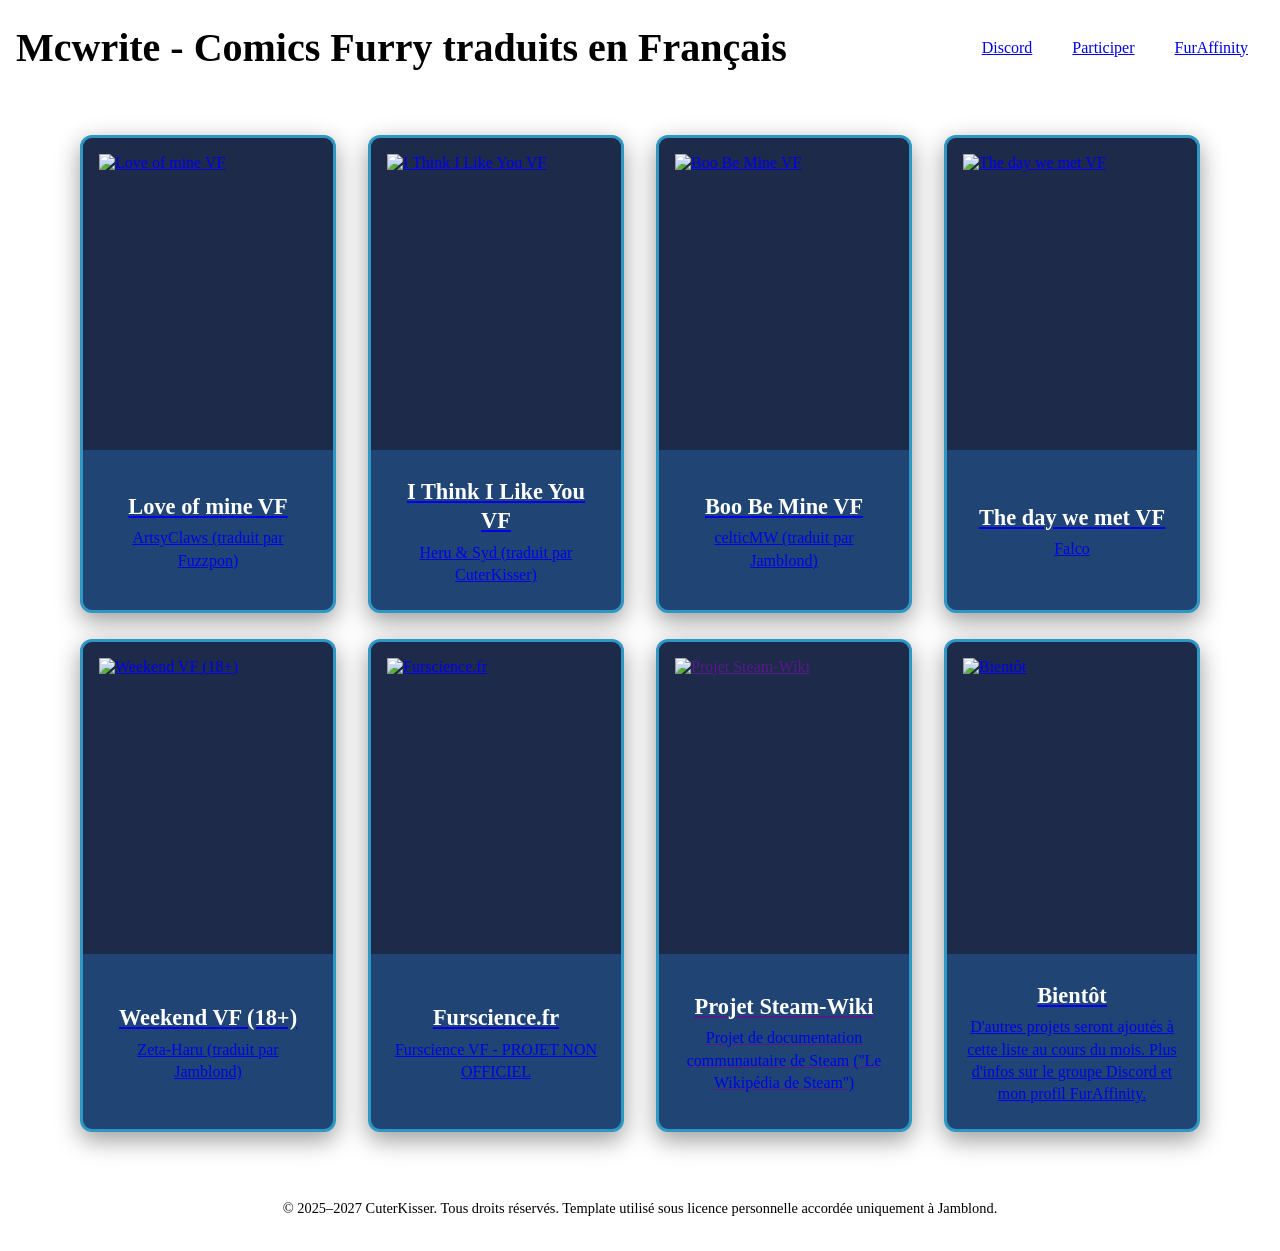
==== index.html @ 2413d878 "Create index.html" ====
<!DOCTYPE html>
<html lang="fr">
<head>
  <meta charset="UTF-8">
  <meta name="viewport" content="width=device-width, initial-scale=1.0">
  <title>PawToon - Comics Furry en Français</title>
  <meta name="description" content="Comics Furry Anglais traduits en Français par la communauté. https://pawtoon.fr">

  <link href="https://fonts.googleapis.com/css2?family=Quicksand:wght@300;400;500;600;700;800&display=swap" rel="stylesheet">
  <link rel="stylesheet" href="base.css" />
  <link rel="stylesheet" href="theme-neon.css" />
  <link rel="icon" type="image/x-icon" href="favicon.ico">

  <style>
    /* === STICKY FOOTER === */
    html, body {
      height: 100%;
      margin: 0;
    }

    body {
      display: flex;
      flex-direction: column;
      min-height: 100vh;
    }

    main {
      flex: 1;
    }

    /* === HEADER RESPONSIVE === */
    header {
      width: 100%;
      box-sizing: border-box;
    }

    .header-inner {
      display: flex;
      flex-wrap: wrap;
      align-items: center;
      justify-content: space-between;
      padding: 1rem;
      gap: 1rem;
    }

    .brand h1 {
      margin: 0;
      font-size: clamp(1.5rem, 4vw, 2.5rem);
    }

    nav {
      display: flex;
      flex-wrap: wrap;
      gap: 0.5rem;
      justify-content: flex-end;
    }

    nav a {
      padding: 0.6rem 1rem;
      font-size: clamp(0.9rem, 2vw, 1rem);
      min-height: 44px;
      display: flex;
      align-items: center;
    }

    /* === GRID LAYOUT - MOBILE FIRST === */
    .comics-grid {
      display: grid;
      grid-template-columns: 1fr;
      gap: clamp(1rem, 4vw, 2rem);
      padding: clamp(1.5rem, 5vw, 2.5rem);
      max-width: 1200px;
      margin: 0 auto;
      width: 100%;
      box-sizing: border-box;
    }

    /* === COMIC CARD RESPONSIVE === */
    .comic-card {
      background: #2a5a9b;
      border: 3px solid rgba(56,243,255,.4);
      border-radius: 12px;
      overflow: hidden;
      cursor: pointer;
      transition: all .3s ease;
      box-shadow: 0 8px 25px rgba(0,0,0,.4);
      display: flex;
      flex-direction: column;
      height: 100%;
    }

    .comic-card:hover {
      transform: translateY(-10px);
      border-color: var(--c-pink);
      box-shadow: 0 0 30px rgba(255,101,247,.4);
    }

    .comic-card:active {
      transform: translateY(-5px);
    }

    .comic-card img {
      width: 100%;
      aspect-ratio: 1 / 1.12;
      object-fit: contain;
      background: #1e2a4a;
      display: block;
      padding: clamp(0.75rem, 2vw, 1rem);
    }

    .comic-info {
      padding: clamp(0.75rem, 2vw, 1.25rem);
      text-align: center;
      background: rgba(0,0,0,.25);
      flex-grow: 1;
      display: flex;
      flex-direction: column;
      justify-content: center;
    }

    .comic-title {
      font-size: clamp(1.1rem, 2.5vw, 1.4rem);
      font-weight: 700;
      margin: 0.25rem 0 0.4rem;
      color: #fff;
      line-height: 1.3;
    }

    .comic-subtitle {
      font-size: clamp(0.85rem, 2vw, 1rem);
      color: var(--c-pink);
      opacity: 0.95;
      line-height: 1.4;
    }

    /* === FOOTER RESPONSIVE === */
    footer {
      width: 100%;
      box-sizing: border-box;
      padding: clamp(1rem, 3vw, 2rem);
      text-align: center;
    }

    footer small {
      font-size: clamp(0.75rem, 1.5vw, 0.9rem);
      line-height: 1.5;
    }

    /* === TABLET BREAKPOINT (600px) === */
    @media (min-width: 600px) {
      .comics-grid {
        grid-template-columns: repeat(2, 1fr);
      }
    }

    /* === TABLET BREAKPOINT (768px) === */
    @media (min-width: 768px) {
      .comics-grid {
        grid-template-columns: repeat(3, 1fr);
      }

      nav {
        width: auto;
        justify-content: flex-end;
      }

      .header-inner {
        flex-direction: row;
        align-items: center;
      }
    }

    /* === DESKTOP BREAKPOINT (1024px) === */
    @media (min-width: 1024px) {
      .comics-grid {
        grid-template-columns: repeat(4, 1fr);
      }
    }
  </style>
</head>
<body>

  <header>
    <div class="header-inner">
      <div class="brand">
        <h1>Mcwrite - Comics Furry traduits en Français</h1>
      </div>
      <nav>
        <a href="https://discord.gg/QubjngQPgf" target="_blank">Discord</a><a href="https://t.me/Jamblondletaidum" target="_blank">Participer</a><a href="https://www.furaffinity.net/controls/journal/" target="_blank">FurAffinity</a>
      </nav>
    </div>
  </header>

  <main>
    <div class="comics-grid" id="comics-grid"></div>
  </main>

  <footer><small>© 2025–2027 CuterKisser. Tous droits réservés. Template utilisé sous licence personnelle accordée uniquement à Jamblond.</small></footer>

  <script>
        const otherComics = [
      {
        title: "Love of mine VF",
        subtitle: "ArtsyClaws (traduit par Fuzzpon)",
        image: "loveofmine.png",
        url: "https://jamblond.mcwrite.net/Love of mine VF"
      },
      {
        title: "I Think I Like You VF",
        subtitle: "Heru & Syd (traduit par CuterKisser)",
        image: "itily-cover-1.webp",
        url: "https://ithinkilikeyou.fr/"
      },
      {
        title: "Boo Be Mine VF",
        subtitle: "celticMW (traduit par Jamblond)",
        image: "icon.png",
        url: "https://boobemine.fr/"
      },
/*      {
        title: "The Angel in the Forest VF",
        subtitle: "Yinller",
        image: "Angel-forest-cover.jpg",
        url: "https://jamblond.mcwrite.net/The Angel in the Forest VF"
      },
      {
        title: "Duncan and Eddie VF",
        subtitle: "doginacafe",
        image: "DnE-cover.png",
        url: "https://jamblond.mcwrite.net/Duncan and Eddie VF"
      },
      {
        title: "I Do My Bully's Homework VF",
        subtitle: "Smiles *OLD*",
        image: "bully.png",
        url: "https://jamblond.mcwrite.net/I Do My Bully's Homework VF"
      },
      {
        title: "Milaverus VF (18+)",
        subtitle: "Pakopop",
        image: "mill.png",
        url: "https://jamblond.mcwrite.net/Milaverus VF"
      },
      {
        title: "Blades of furry VF",
        subtitle: "Deya Muniz",
        image: "blades.png",
        url: "https://jamblond.mcwrite.net/Blades of Furry VF"
      }, */
      {
        title: "The day we met VF",
        subtitle: "Falco",
        image: "day.png",
        url: "https://jamblond.mcwrite.net/The day we met VF"
      },
      {
        title: "Weekend VF (18+)",
        subtitle: "Zeta-Haru (traduit par Jamblond)",
        image: "weekend-cover.png",
        url: "https://jamblond.mcwrite.net/Weekend VF"
      },
      {
        title: "Furscience.fr",
        subtitle: "Furscience VF - PROJET NON OFFICIEL",
        image: "icon-website.webp",
        url: "Furscience.fr"
      },
      /* {
        title: "Wikipédia",
        subtitle: "Articles Wikipédia Anglais traduis en Français et inversement",
        image: "wikipedia.png",
        url: "https://en.wikipedia.org/wiki/User:Jamblond"
      },
      {
        title: "Projets Open-sources/GNU/Linux",
        subtitle: "Projets Open-sources et documentations auxquels je contribue en les traduisant en Français ou en Anglais",
        image: "linux.png",
        url: "https://github.com/jamblond/"
      }, */
      {
        title: "Projet Steam-Wiki",
        subtitle: "Projet de documentation communautaire de Steam (''Le Wikipédia de Steam'')",
        image: "Steam-wiki.png",
        url: ""
      },
      {
        title: "Bientôt",
        subtitle: "D'autres projets seront ajoutés à cette liste au cours du mois. Plus d'infos sur le groupe Discord et mon profil FurAffinity.",
        image: "work-in-progress.png",
        url: "https://www.furaffinity.net/user/jamblond"
      }      
    ];

    const grid = document.getElementById('comics-grid');

    otherComics.forEach(comic => {
      const card = document.createElement('a');
      card.href = comic.url;
      card.target = comic.url.startsWith('http') ? "_blank" : "_self";
      card.className = "comic-card";

      card.innerHTML = `
        <img src="${comic.image}" alt="${comic.title}" loading="lazy" class="responsive">
        <div class="comic-info">
          <div class="comic-title">${comic.title}</div>
          <div class="comic-subtitle">${comic.subtitle}</div>
        </div>
      `;

      grid.appendChild(card);
    });
  </script>
</body>
</html>
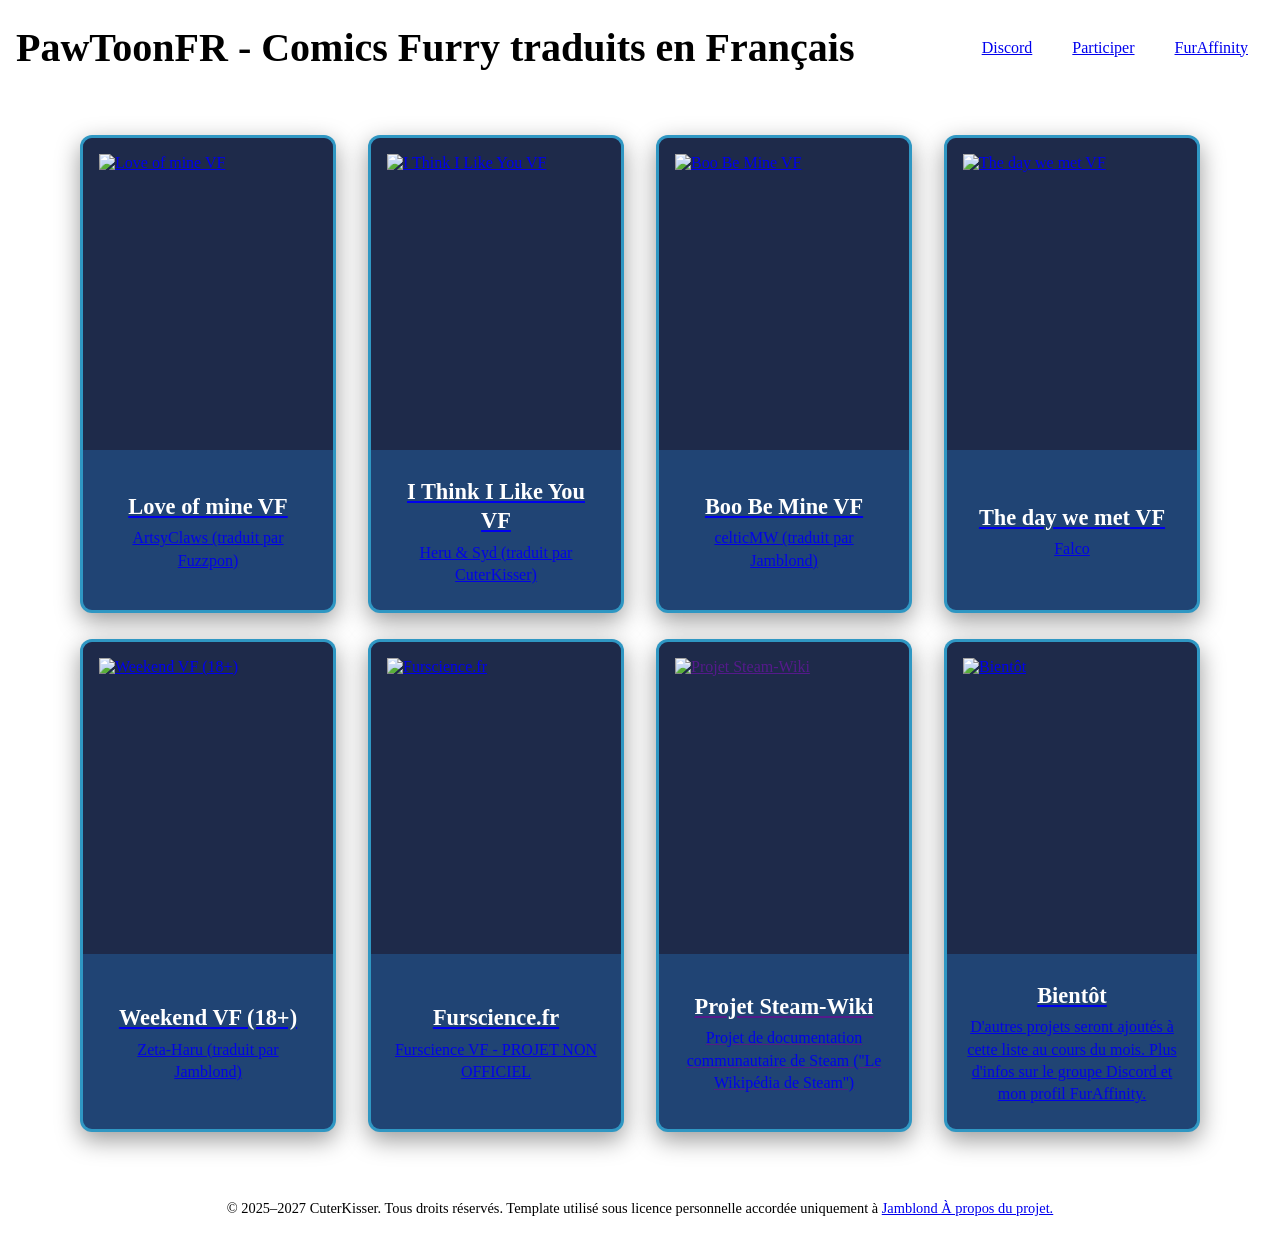
==== commit 6e3ddf3d: "Update index.html" ====
--- a/index.html
+++ b/index.html
@@ -183,7 +183,7 @@
   <header>
     <div class="header-inner">
       <div class="brand">
-        <h1>Mcwrite - Comics Furry traduits en Français</h1>
+        <h1>PawToonFR - Comics Furry traduits en Français</h1>
       </div>
       <nav>
         <a href="https://discord.gg/QubjngQPgf" target="_blank">Discord</a><a href="https://t.me/Jamblondletaidum" target="_blank">Participer</a><a href="https://www.furaffinity.net/controls/journal/" target="_blank">FurAffinity</a>
@@ -195,7 +195,7 @@
     <div class="comics-grid" id="comics-grid"></div>
   </main>
 
-  <footer><small>© 2025–2027 CuterKisser. Tous droits réservés. Template utilisé sous licence personnelle accordée uniquement à Jamblond.</small></footer>
+  <footer><small>© 2025–2027 CuterKisser. Tous droits réservés. Template utilisé sous licence personnelle accordée uniquement à <a href="about.html">Jamblond À propos du projet.</a></small></footer>
 
   <script>
         const otherComics = [
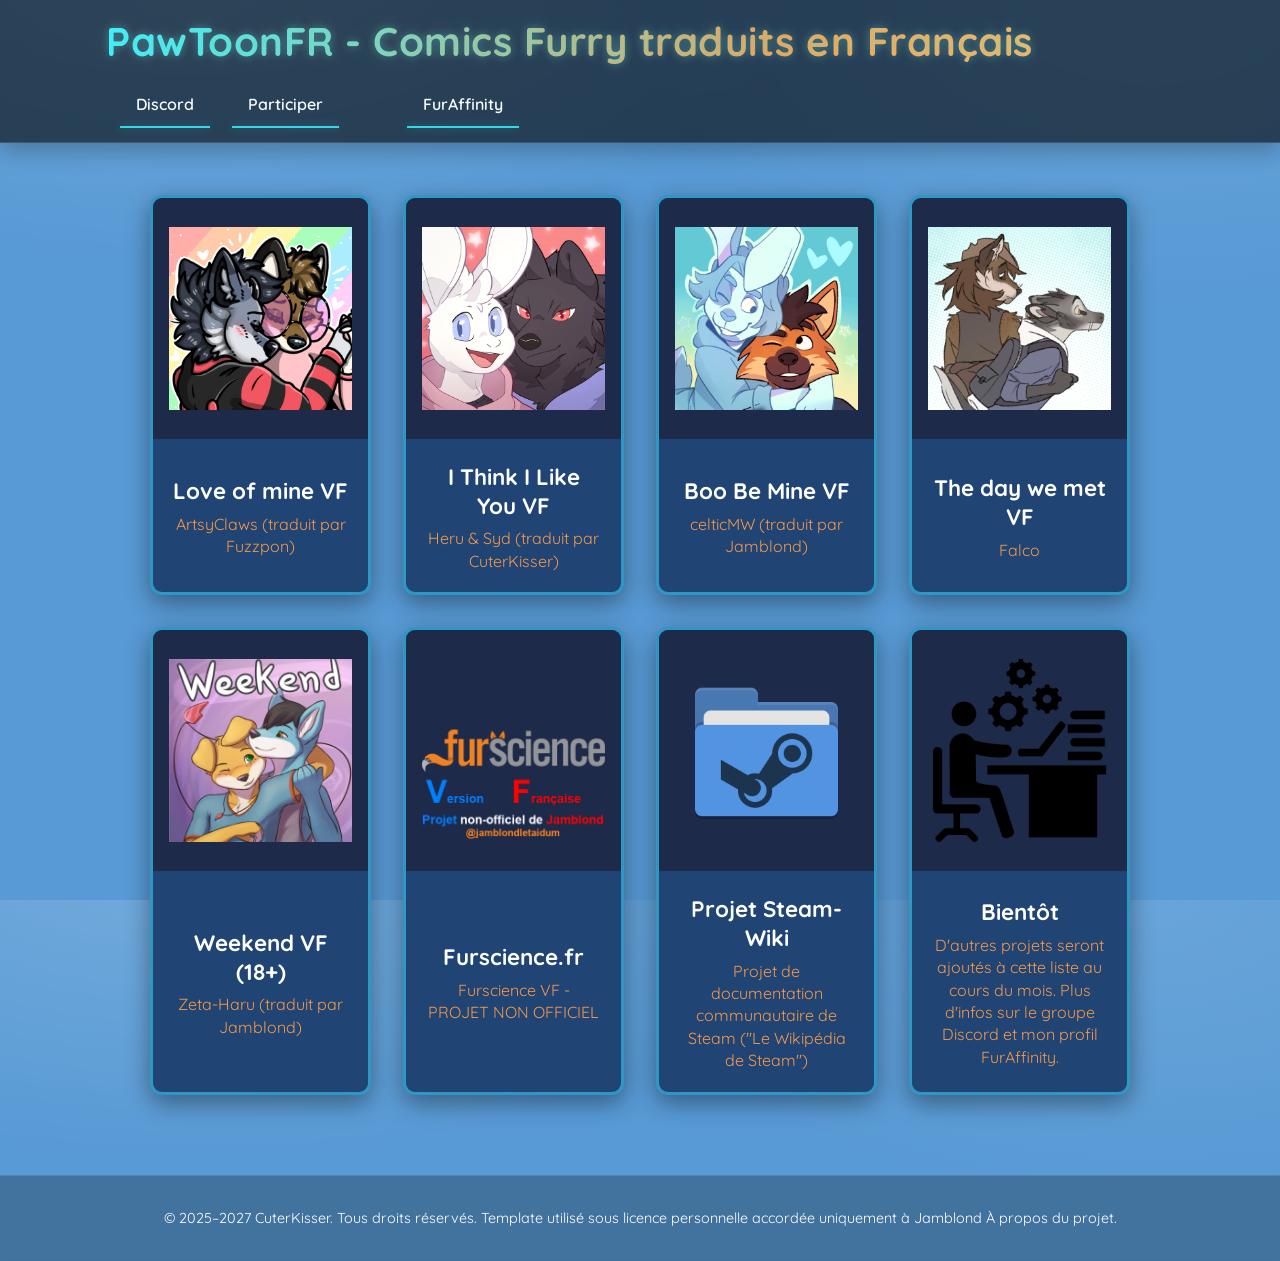
==== commit ac5c9a87: "Update index.html" ====
--- a/index.html
+++ b/index.html
@@ -203,7 +203,7 @@
         title: "Love of mine VF",
         subtitle: "ArtsyClaws (traduit par Fuzzpon)",
         image: "loveofmine.png",
-        url: "https://jamblond.mcwrite.net/Love of mine VF"
+        url: "https://pawtoon.fr/Love of mine VF"
       },
       {
         title: "I Think I Like You VF",
@@ -221,43 +221,43 @@
         title: "The Angel in the Forest VF",
         subtitle: "Yinller",
         image: "Angel-forest-cover.jpg",
-        url: "https://jamblond.mcwrite.net/The Angel in the Forest VF"
+        url: "https://pawtoon.fr/The Angel in the Forest VF"
       },
       {
         title: "Duncan and Eddie VF",
         subtitle: "doginacafe",
         image: "DnE-cover.png",
-        url: "https://jamblond.mcwrite.net/Duncan and Eddie VF"
+        url: "https://pawtoon.fr/Duncan and Eddie VF"
       },
       {
         title: "I Do My Bully's Homework VF",
         subtitle: "Smiles *OLD*",
         image: "bully.png",
-        url: "https://jamblond.mcwrite.net/I Do My Bully's Homework VF"
+        url: "https://pawtoon.fr/I Do My Bully's Homework VF"
       },
       {
         title: "Milaverus VF (18+)",
         subtitle: "Pakopop",
         image: "mill.png",
-        url: "https://jamblond.mcwrite.net/Milaverus VF"
+        url: "https://pawtoon.fr/Milaverus VF"
       },
       {
         title: "Blades of furry VF",
         subtitle: "Deya Muniz",
         image: "blades.png",
-        url: "https://jamblond.mcwrite.net/Blades of Furry VF"
+        url: "https://pawtoon.fr/Blades of Furry VF"
       }, */
       {
         title: "The day we met VF",
         subtitle: "Falco",
         image: "day.png",
-        url: "https://jamblond.mcwrite.net/The day we met VF"
+        url: "https://pawtoon.fr/The day we met VF"
       },
       {
         title: "Weekend VF (18+)",
         subtitle: "Zeta-Haru (traduit par Jamblond)",
         image: "weekend-cover.png",
-        url: "https://jamblond.mcwrite.net/Weekend VF"
+        url: "https://pawtoon.fr/Weekend VF"
       },
       {
         title: "Furscience.fr",
--- a/base.css
+++ b/base.css
@@ -0,0 +1,397 @@
+:root {
+  --line-soft: rgba(255,255,255,.12);
+  --shadow: 0 8px 22px rgba(0,0,0,.25);
+  --card-radius: 0px;
+  --grid-cols:7;
+  --title-shift:4s;
+  --title-flicker:7s;
+  --blink-duration:.16s;
+  --blink-episode-count:2;
+  --epbtn-blink-duration:.65s;
+}
+
+* {
+  box-sizing: border-box;
+}
+
+body {
+  margin: 0;
+  font-family: 'Quicksand', sans-serif;
+  color: var(--text);
+  overflow-x: hidden;
+  background:
+    radial-gradient(1200px 600px at 15% -8%, rgba(255,255,255,.18), transparent 55%),
+    radial-gradient(900px 500px at 90% 0%, rgba(255,255,255,.10), transparent 60%),
+    var(--bg);
+}
+
+a {
+  text-decoration: none;
+  color: inherit;
+}
+
+/* HEADER */
+header {
+  position: sticky;
+  top: 0;
+  z-index: 100;
+  background: rgba(0,0,0,.6);
+  backdrop-filter: blur(10px);
+  border-bottom: 1px solid var(--line-soft);
+  box-shadow: var(--shadow);
+}
+
+@media (max-width: 700px) {
+  header {
+    position: relative; /* ne reste plus collé */
+  }
+
+  .header-inner {
+    grid-template-columns: 1fr;
+    text-align: center;
+  }
+
+  nav {
+    justify-self: center;
+    margin-top: 6px;
+  }
+
+}
+
+
+
+.header-inner {
+  max-width: 1100px;
+  margin: 0 auto;
+  padding: 12px 20px 8px;
+  display: grid;
+  grid-template-columns: 1fr auto;
+  grid-template-rows: auto auto;
+  gap: 6px 12px;
+  align-items: center;
+}
+
+.brand h1 {
+  margin: 0;
+  font-size: clamp(22px,3.2vw,36px);
+  font-weight: 700;
+  letter-spacing: .5px;
+  background: linear-gradient(90deg,var(--c-blue),var(--c-pink),var(--c-violet),var(--c-blue));
+  -webkit-background-clip: text;
+  -webkit-text-fill-color: transparent;
+  background-size: 220% 100%;
+  animation: titleShift var(--title-shift) ease-in-out infinite alternate,
+             neonFlicker var(--title-flicker) steps(1,end) infinite;
+}
+
+@keyframes titleShift {
+  0% { background-position: 0% 50%; }
+  100% { background-position: 100% 50%; }
+}
+
+@keyframes neonFlicker {
+  0%,96% { opacity: 1; }
+  96.5% { opacity: .5; }
+  97% { opacity: 1; }
+  97.5% { opacity: .3; }
+  98% { opacity: 1; }
+  99% { opacity: .6; }
+  100% { opacity: 1; }
+}
+
+nav {
+  grid-column: 2/3;
+  grid-row: 1/2;
+  justify-self: end;
+}
+
+nav a {
+  position: relative;
+  margin-left: 14px;
+  padding: 6px 2px;
+  font-weight: 600;
+}
+
+nav a::after {
+  content: "";
+  position: absolute;
+  left: 0;
+  right: 0;
+  bottom: -2px;
+  height: 2px;
+  background: linear-gradient(90deg, var(--c-blue), var(--c-blue));
+  opacity: .85;
+  box-shadow: 0 0 8px rgba(56,243,255,.35);
+  transition: background .3s, box-shadow .3s, opacity .3s;
+}
+
+nav a:hover::after {
+  background: linear-gradient(90deg, var(--c-pink), var(--c-pink));
+  box-shadow: 0 0 10px rgba(255,101,247,.45);
+  opacity: 1;
+}
+
+.subnote {
+  grid-column: 2/3;
+  grid-row: 2/3;
+  justify-self: end;
+  color: #e9f3ff;
+  font-weight: 400;
+  opacity: .95;
+  font-size: .95rem;
+}
+
+.subnote a {
+  color: var(--c-blue);
+  text-shadow: 0 0 6px rgba(56,243,255,.35);
+  transition: color .3s, text-shadow .3s;
+}
+
+.subnote a:hover {
+  color: var(--c-pink);
+  text-shadow: 0 0 10px rgba(255,101,247,.45);
+}
+
+/* MAIN CONTENT */
+main {
+  max-width: 1100px;
+  margin: 12px auto 40px;
+  padding: 0 20px;
+}
+
+.season {
+  margin: 18px 0;
+  border: 1px solid rgba(56,243,255,.28);
+  border-radius: 3px;
+  background: transparent;
+  box-shadow: none;
+  overflow: hidden;
+}
+
+.season.open {
+  background: rgba(0,0,0,.22);
+  box-shadow: 0 4px 18px rgba(0,0,0,.15);
+}
+
+.season-header {
+  display: flex;
+  align-items: center;
+  justify-content: space-between;
+  padding: 10px 12px;
+  cursor: pointer;
+  font-weight: 800;
+}
+
+.season-body {
+  overflow: hidden;
+  max-height: 0;
+  opacity: 0;
+  transition: max-height .45s ease, opacity .35s ease, padding .25s ease;
+  padding: 0 10px 0;
+}
+
+.season.open .season-body {
+  max-height: none;
+  opacity: 1;
+  padding: 10px 10px 12px;
+}
+
+.episodes-grid {
+  display: grid;
+  gap: 12px;
+  grid-template-columns: repeat(var(--grid-cols), 1fr);
+}
+
+@media (max-width:992px) {
+  .episodes-grid { grid-template-columns: repeat(4, 1fr); } /* tablettes */
+}
+
+@media (max-width:768px) {
+  .episodes-grid { grid-template-columns: repeat(3, 1fr); } /* petits écrans */
+}
+
+@media (max-width:520px) {
+  .episodes-grid { grid-template-columns: repeat(2, 1fr); } /* téléphones */
+}
+
+@media (max-width:380px) {
+  .episodes-grid { grid-template-columns: repeat(2, 1fr); } /* très petits écrans */
+}
+
+
+
+.episode-card {
+  background: rgba(0,0,0,.12);
+  border: 1px solid rgba(56,243,255,.28);
+  border-radius: var(--card-radius);
+  overflow: hidden;
+  cursor: pointer;
+  position: relative;
+  box-shadow: var(--glow-blue-soft);
+  transition: transform .22s ease, box-shadow .22s ease, border-color .22s ease;
+  display: flex;
+  flex-direction: column;
+  align-items: center;
+}
+
+.episode-card:hover {
+  transform: translateY(-3px);
+  animation: borderBlink var(--blink-duration) ease-in-out var(--blink-episode-count);
+  border-color: var(--c-pink);
+  box-shadow: 0 0 8px rgba(255,101,247,.22);
+}
+
+.episode-card.active {
+  border-color: var(--c-pink)!important;
+  box-shadow: 0 0 10px rgba(255,101,247,.28);
+}
+
+@keyframes borderBlink {
+  0% { border-color: var(--c-blue); }
+  50% { border-color: var(--c-pink); }
+  100% { border-color: var(--c-blue); }
+}
+
+.ep-number {
+  position: absolute;
+  top: 3px;
+  left: 3px;
+  font-weight: 800;
+  font-size: 1.4rem;
+  letter-spacing: .3px;
+  color: #ffffff;
+  text-shadow: 0 0 10px rgb(0, 0, 0);
+  pointer-events: none;
+  z-index: 30;
+  font-family: 'Quicksand', sans-serif;
+}
+
+.episode-img {
+  width: 100%;
+  height: 132px;
+  object-fit: cover;
+  background: rgba(0,0,0,.15);
+  display: block;
+  border-radius: 0;
+}
+
+.episode-title {
+  padding: 7px 9px;
+  font-weight: 600;
+  font-size: .86rem;
+  text-align: center;
+  color: #fff;
+  text-shadow: 0 0 3px rgba(0,0,0,.25);
+  font-family: 'Quicksand', sans-serif;
+}
+
+#viewer {
+  margin-top: 24px;
+  text-align: center;
+  opacity: 0;
+  transform: translateY(10px);
+  transition: .4s ease;
+}
+
+#viewer.show {
+  opacity: 1;
+  transform: translateY(0);
+}
+
+#viewer img {
+  max-width: 100%;
+  border-radius: 3px;
+  margin-bottom: 16px;
+  opacity: 0;
+  animation: fadeIn .6s ease forwards;
+}
+
+@keyframes fadeIn {
+  from { opacity: 0; }
+  to { opacity: 1; }
+}
+
+.loading, .error-msg {
+  font-weight: 700;
+  margin: 10px 0 18px;
+  font-size: 1rem;
+  background: linear-gradient(90deg,var(--c-blue),var(--c-pink),var(--c-blue));
+  -webkit-background-clip: text;
+  -webkit-text-fill-color: transparent;
+  background-size: 200% 100%;
+  animation: flow 1.4s linear infinite;
+  font-family: 'Quicksand', sans-serif;
+}
+
+.error-msg {
+  animation: flow 2s linear infinite;
+}
+
+@keyframes flow {
+  0% { background-position: 0% 50%; }
+  100% { background-position: 100% 50%; }
+}
+
+.ep-nav {
+  display: flex;
+  gap: 12px;
+  justify-content: center;
+  align-items: center;
+  margin: 10px 0 26px;
+}
+
+.ep-btn {
+  font-family: 'Quicksand', sans-serif;
+  font-weight: 700;
+  border: 2px solid var(--c-blue);
+  background: transparent;
+  color: var(--text);
+  padding: 9px 14px;
+  border-radius: 3px;
+  cursor: pointer;
+  transition: .2s ease;
+}
+
+.ep-btn:hover {
+  border-color: var(--c-pink);
+  box-shadow: 0 0 10px var(--c-pink);
+  color: var(--c-pink);
+}
+
+.ep-btn[disabled] {
+  border-color: rgba(255,255,255,.28)!important;
+  color: rgba(255,255,255,.65);
+  box-shadow: none!important;
+  opacity: .7;
+  cursor: not-allowed;
+  pointer-events: none;
+}
+
+footer {
+  border-top: 1px solid var(--line-soft);
+  background: rgba(0,0,0,.25);
+  backdrop-filter: blur(3px);
+  text-align: center;
+  color: #fff;
+  padding: 22px 16px;
+  font-size: .92rem;
+}
+
+.ep-number,
+.episode-title,
+.episode-card,
+.season-header,
+.loading,
+.error-msg,
+.ep-btn {
+  font-family: 'Quicksand', sans-serif;
+}
+
+nav a:last-child {
+  margin-left: 60px;
+}
+
+.responsive {
+  width: 100%;
+  height: auto;
+}
--- a/theme-neon.css
+++ b/theme-neon.css
@@ -0,0 +1,32 @@
+:root {
+  --bg: #589ad5;
+  --text: #f8fbff;
+  --c-blue: #38f3ff;
+  --c-pink: #ff9d48;
+  --c-violet: #ffd97a;
+  --glow-blue-soft: 0 0 4px rgba(56,243,255,.18);
+}
+
+/* titre principal */
+.brand h1 {
+  text-shadow:
+    0 0 8px rgba(56,243,255,.35),
+    0 0 16px rgba(255, 160, 101, 0.18);
+}
+
+/* liens du header */
+nav a::after {
+  box-shadow: 0 0 8px rgba(56,243,255,.35);
+}
+nav a:hover::after {
+  background: linear-gradient(90deg, var(--c-pink), var(--c-pink));
+  box-shadow: 0 0 10px rgba(255, 175, 101, 0.45);
+  opacity: 1;
+}
+
+/* boutons navigation */
+.ep-btn:hover {
+  border-color: var(--c-pink);
+  box-shadow: 0 0 10px var(--c-pink);
+  color: var(--c-pink);
+}
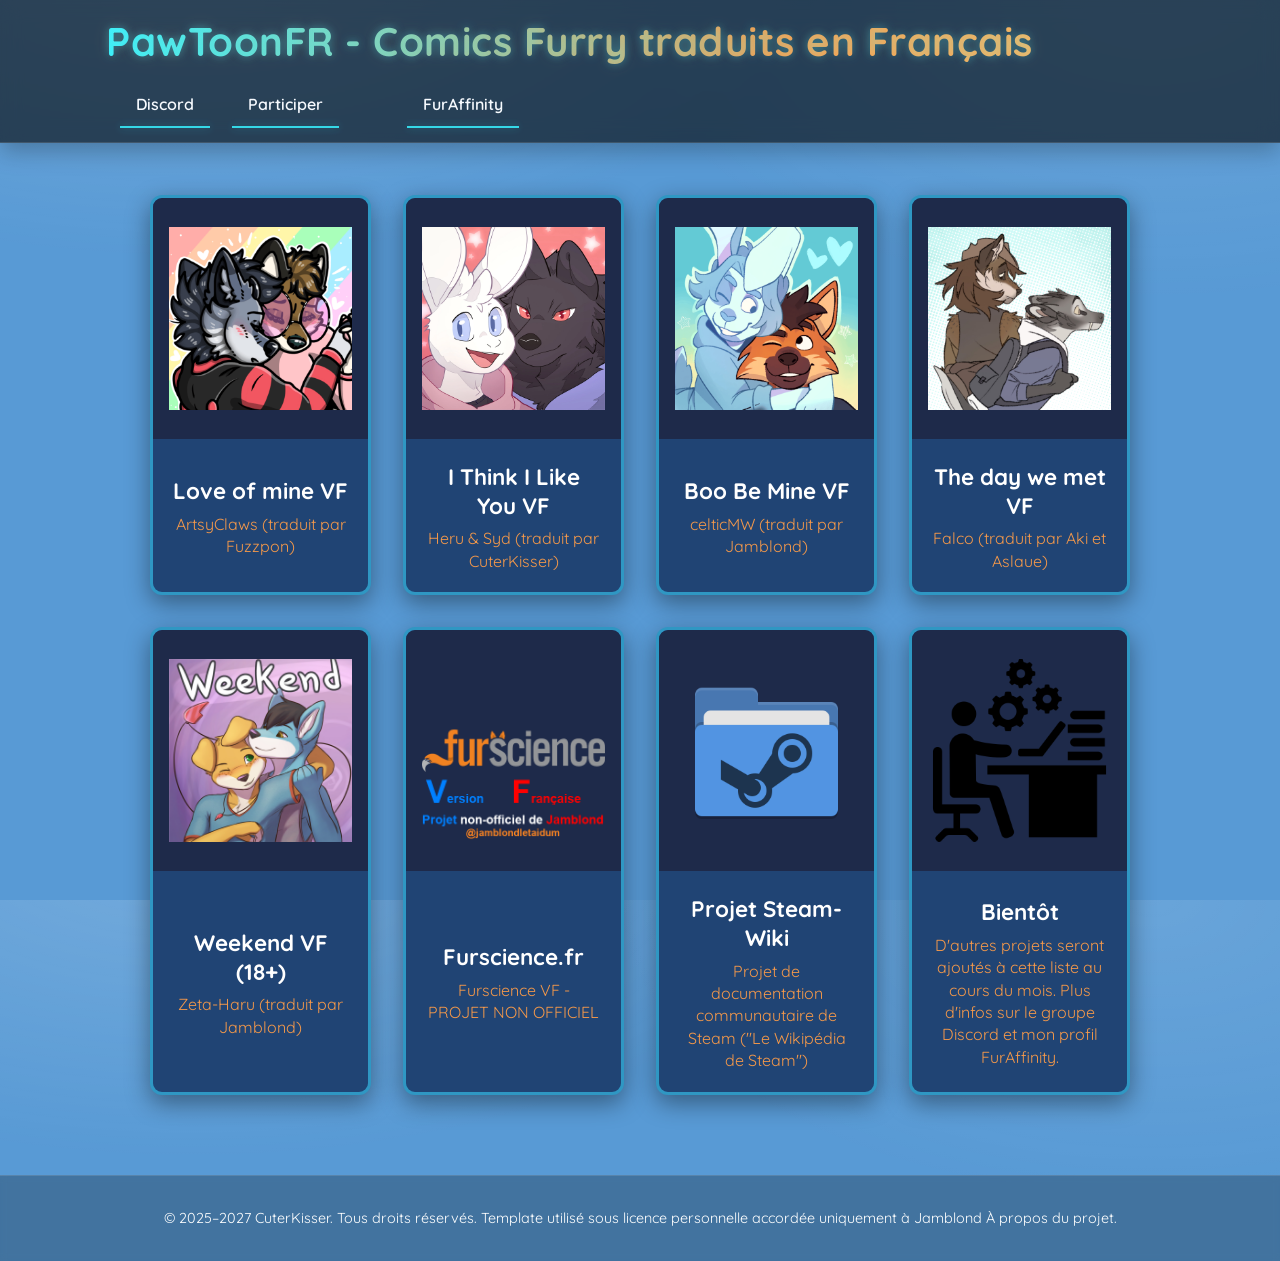
==== commit 93e598aa: "Update index.html" ====
--- a/index.html
+++ b/index.html
@@ -203,7 +203,7 @@
         title: "Love of mine VF",
         subtitle: "ArtsyClaws (traduit par Fuzzpon)",
         image: "loveofmine.png",
-        url: "https://pawtoon.fr/Love of mine VF"
+        url: "http://pawtoon.fr/Love of mine VF"
       },
       {
         title: "I Think I Like You VF",
@@ -221,43 +221,43 @@
         title: "The Angel in the Forest VF",
         subtitle: "Yinller",
         image: "Angel-forest-cover.jpg",
-        url: "https://pawtoon.fr/The Angel in the Forest VF"
+        url: "http://pawtoon.fr/The Angel in the Forest VF"
       },
       {
         title: "Duncan and Eddie VF",
         subtitle: "doginacafe",
         image: "DnE-cover.png",
-        url: "https://pawtoon.fr/Duncan and Eddie VF"
+        url: "http://pawtoon.fr/Duncan and Eddie VF"
       },
       {
         title: "I Do My Bully's Homework VF",
         subtitle: "Smiles *OLD*",
         image: "bully.png",
-        url: "https://pawtoon.fr/I Do My Bully's Homework VF"
+        url: "http://pawtoon.fr/I Do My Bully's Homework VF"
       },
       {
         title: "Milaverus VF (18+)",
         subtitle: "Pakopop",
         image: "mill.png",
-        url: "https://pawtoon.fr/Milaverus VF"
+        url: "http://pawtoon.fr/Milaverus VF"
       },
       {
         title: "Blades of furry VF",
         subtitle: "Deya Muniz",
         image: "blades.png",
-        url: "https://pawtoon.fr/Blades of Furry VF"
+        url: "http://pawtoon.fr/Blades of Furry VF"
       }, */
       {
         title: "The day we met VF",
-        subtitle: "Falco",
+        subtitle: "Falco (traduit par Aki et Aslaue)",
         image: "day.png",
-        url: "https://pawtoon.fr/The day we met VF"
+        url: "http://pawtoon.fr/The day we met VF"
       },
       {
         title: "Weekend VF (18+)",
         subtitle: "Zeta-Haru (traduit par Jamblond)",
         image: "weekend-cover.png",
-        url: "https://pawtoon.fr/Weekend VF"
+        url: "http://pawtoon.fr/Weekend VF"
       },
       {
         title: "Furscience.fr",
